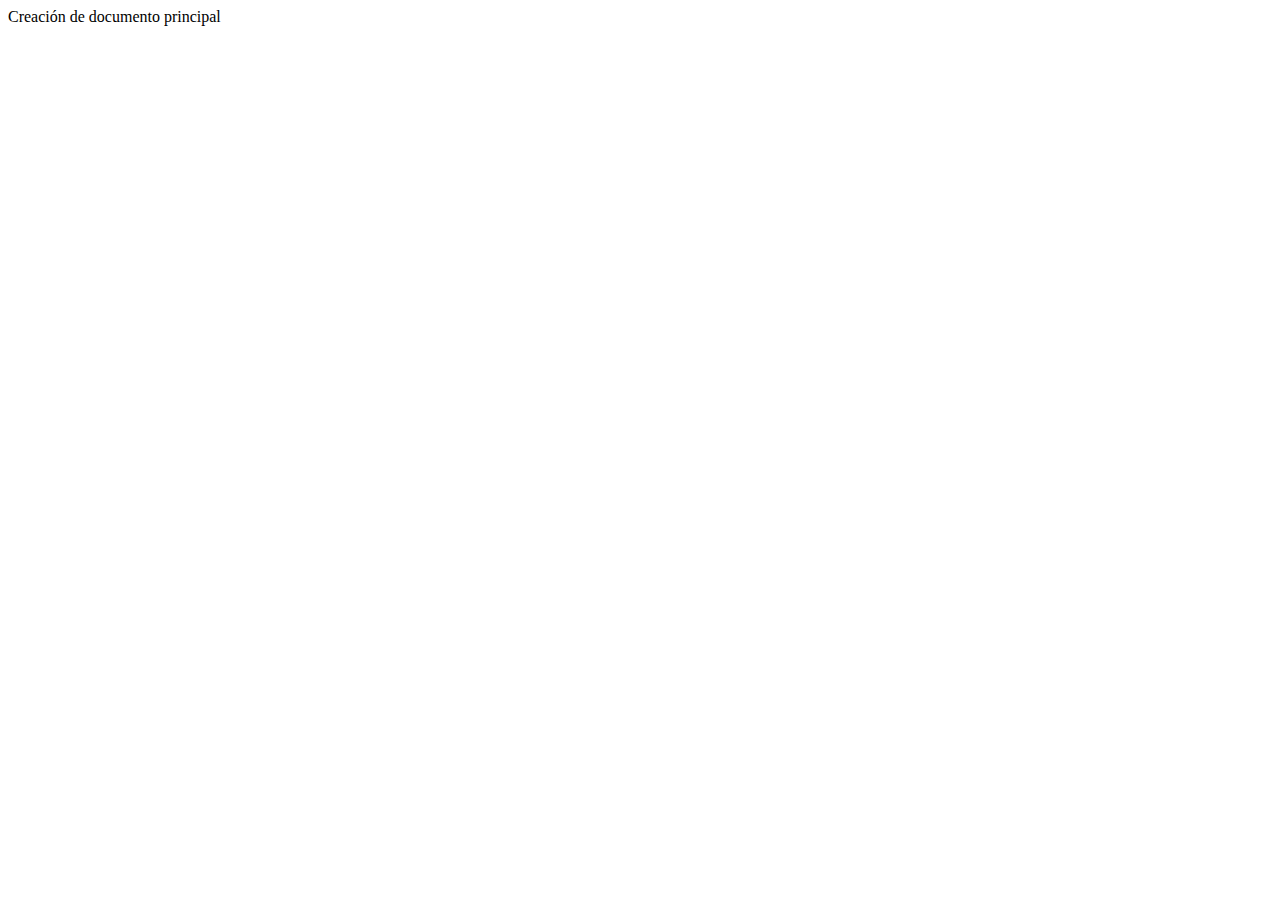
==== index.html @ 1a9f56d0 "Se crea los archivos y las primeras cosas necesarias para el proyecto" ====
<!DOCTYPE html>
<html lang="en">
<head>
    <meta charset="UTF-8">
    <meta http-equiv="X-UA-Compatible" content="IE=edge">
    <meta name="viewport" content="width=device-width, initial-scale=1.0">
    <title>Document</title>
</head>
<body>
    Creación de documento principal
    
</body>
</html>
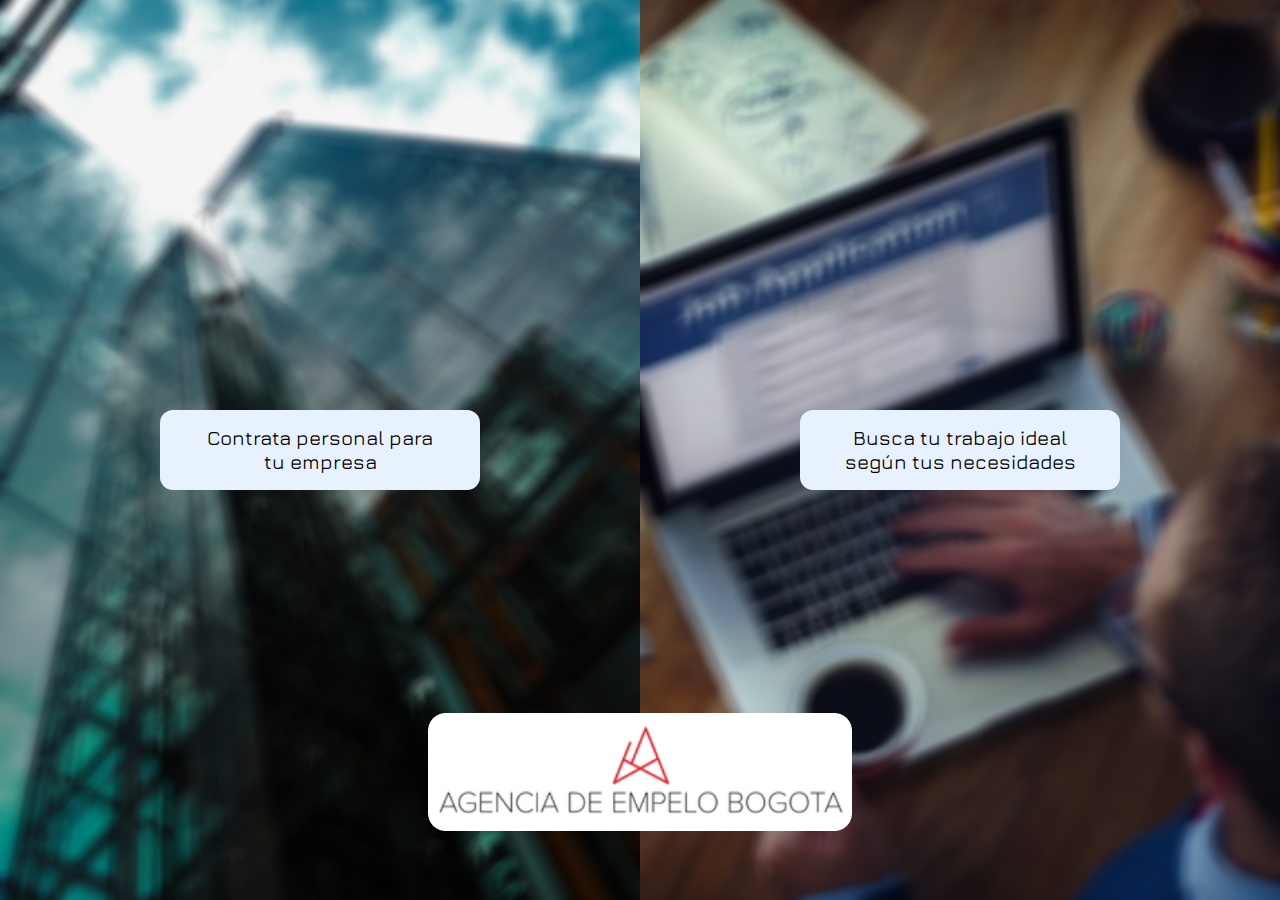
==== commit 385eca52: "Pagina introductoria base de datos" ====
--- a/index.html
+++ b/index.html
@@ -1,13 +1,47 @@
 <!DOCTYPE html>
 <html lang="en">
-<head>
-    <meta charset="UTF-8">
-    <meta http-equiv="X-UA-Compatible" content="IE=edge">
-    <meta name="viewport" content="width=device-width, initial-scale=1.0">
-    <title>Document</title>
-</head>
-<body>
-    Creación de documento principal
-    
-</body>
-</html>+  <head>
+    <meta charset="UTF-8" />
+    <meta http-equiv="X-UA-Compatible" content="IE=edge" />
+    <meta name="viewport" content="width=device-width, initial-scale=1.0" />
+    <link rel="preconnect" href="https://fonts.googleapis.com" />
+    <link rel="preconnect" href="https://fonts.gstatic.com" crossorigin />
+    <link
+      href="https://fonts.googleapis.com/css2?family=Jura:wght@500&display=swap"
+      rel="stylesheet"
+    />
+    <link rel="stylesheet" href="./css/styles.css" />
+    <title>Agencia de empleo Bogotá</title>
+  </head>
+  <body>
+    <div class="container">
+      <div class="img-container">
+        <div class="text-introduction">
+          <button>Contrata personal para tu empresa</button>
+        </div>
+        <a href="">
+          <img src="./img/empresa_2.jpg" alt="imagen-empresa" class="img-izq" />
+        </a>
+      </div>
+      <div class="img-container">
+        <div class="text-introduction">
+          <button>Busca tu trabajo ideal según tus necesidades</button>
+        </div>
+        <a href="">
+          <img
+            src="./img/personas_2.jpg"
+            alt="imagen-persona"
+            class="img-der"
+          />
+        </a>
+      </div>
+      <div class="imagen-empresa">
+        <img
+          src="./img/titulo.png"
+          alt="imagen-empresa_logo"
+          class="imagen-empresa"
+        />
+      </div>
+    </div>
+  </body>
+</html>
--- a/css/styles.css
+++ b/css/styles.css
@@ -0,0 +1,68 @@
+* {
+  margin: 0;
+  padding: 0;
+  box-sizing: border-box;
+  font-family: 'Jura', sans-serif;
+}
+
+.container {
+  display: flex;
+  justify-content: center; /* Añade esta línea */
+  align-items: center; /* Añade esta línea */
+  width: 100vw;
+  height: 100vh;
+  cursor: pointer;
+}
+
+.img-container {
+  position: relative;
+  width: 50%;
+  height: 100vh;
+  overflow: hidden;
+}
+
+.img-container img {
+  width: 100%;
+  height: 100vh;
+  object-fit: cover;
+  object-position: center;
+}
+
+.img-container:nth-child(1) img {
+  object-position: left;
+}
+
+.img-container:nth-child(2) img {
+  object-position: right;
+}
+
+.text-introduction {
+  position: absolute;
+  top: 50%;
+  left: 50%;
+  transform: translate(-50%, -50%); /* Añade estas líneas */
+}
+
+.text-introduction button {
+  margin: auto;
+  padding: 16px 43px;
+  cursor: pointer;
+  border-radius: 13px;
+  background: #e8f2ff;
+  border: none;
+  font-style: normal;
+  font-weight: 500;
+  font-size: 20px;
+  line-height: 24px;
+}
+
+.text-introduction button:hover {
+  background: #b7d6ff;
+}
+
+.imagen-empresa {
+  position: absolute;
+  width: 424px;
+  height: 118px;
+  top: 70%;
+}
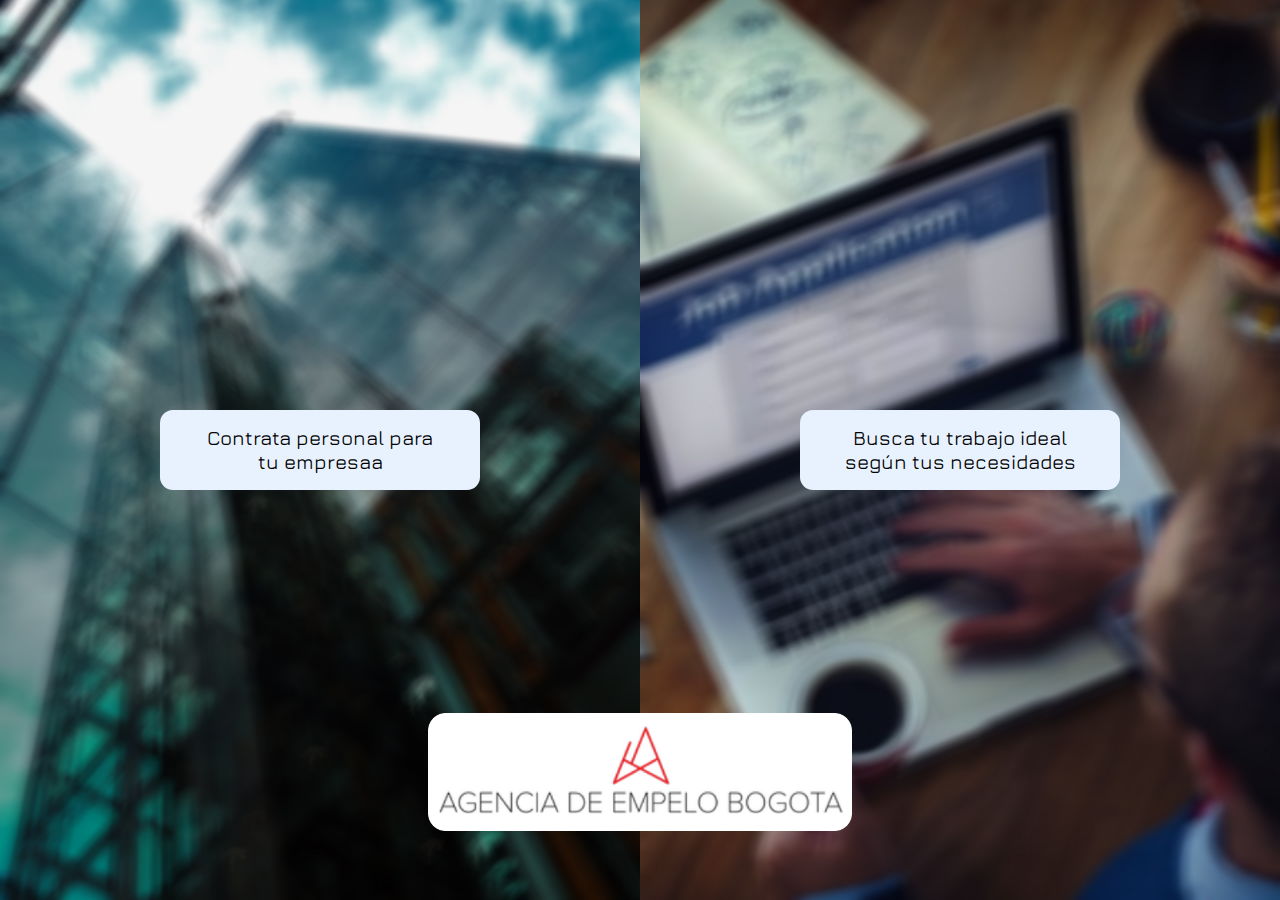
==== commit b68415be: "conexion php" ====
--- a/index.html
+++ b/index.html
@@ -17,7 +17,9 @@
     <div class="container">
       <div class="img-container">
         <div class="text-introduction">
-          <button>Contrata personal para tu empresa</button>
+          <a href="./pagina-principa-empresas.html"
+            ><button>Contrata personal para tu empresaa</button></a
+          >
         </div>
         <a href="">
           <img src="./img/empresa_2.jpg" alt="imagen-empresa" class="img-izq" />
@@ -25,7 +27,9 @@
       </div>
       <div class="img-container">
         <div class="text-introduction">
-          <button>Busca tu trabajo ideal según tus necesidades</button>
+          <a href="./pagina-principa-empresas.html">
+            <button>Busca tu trabajo ideal según tus necesidades</button>
+          </a>
         </div>
         <a href="">
           <img
--- a/css/styles.css
+++ b/css/styles.css
@@ -14,6 +14,10 @@
   cursor: pointer;
 }
 
+a {
+  text-decoration: none;
+}
+
 .img-container {
   position: relative;
   width: 50%;
@@ -66,3 +70,278 @@
   height: 118px;
   top: 70%;
 }
+
+/* PRIMERA PAGINA  */
+.container-logo {
+  width: 100%;
+  height: 141px;
+  background-color: white;
+}
+
+.fondo-logo {
+  width: 385px;
+  height: 111px;
+  background: #f0eeee;
+  border-radius: 8px;
+  margin: auto;
+}
+
+.imagen-logo {
+  width: 266px;
+  height: 74px;
+  margin: auto;
+  margin-top: 18px;
+}
+
+.first-form {
+  height: 100%;
+  width: 100%;
+  background-image: url(/img/img-incio.png);
+  background-repeat: no-repeat;
+  background-size: cover;
+  display: flex;
+  align-items: center;
+  justify-content: center;
+}
+
+.form {
+  display: flex;
+  flex-direction: column;
+  gap: 10px;
+  padding-left: 2em;
+  padding-right: 2em;
+  padding-bottom: 0.4em;
+  background-color: #171717;
+  /* background: rgba(165, 163, 163, 0.85); */
+  border-radius: 25px;
+  transition: 0.4s ease-in-out;
+  margin-top: 200px;
+  margin-bottom: 250px;
+  cursor: pointer;
+  width: 410px;
+}
+
+.form:hover {
+  transform: scale(1.05);
+  border: 1px solid black;
+}
+
+#heading {
+  text-align: center;
+  margin: 2em;
+  color: rgb(255, 255, 255);
+  font-size: 1.5em;
+}
+
+.field {
+  display: flex;
+  align-items: center;
+  justify-content: center;
+  gap: 0.5em;
+  border-radius: 25px;
+  padding: 0.6em;
+  border: none;
+  outline: none;
+  color: white;
+  background-color: #171717;
+  box-shadow: inset 2px 5px 10px rgb(5, 5, 5);
+}
+
+.input-icon {
+  height: 1.3em;
+  width: 1.3em;
+  fill: white;
+}
+
+.input-field {
+  background: none;
+  border: none;
+  outline: none;
+  width: 100%;
+  color: #d3d3d3;
+}
+
+.form .btn {
+  display: flex;
+  justify-content: center;
+  flex-direction: row;
+  margin-top: 2.5em;
+  margin-bottom: 20px;
+}
+
+.button1 {
+  padding: 0.5em;
+  padding-left: 1.1em;
+  padding-right: 1.1em;
+  border-radius: 5px;
+  margin-right: 0.5em;
+  border: none;
+  outline: none;
+  transition: 0.4s ease-in-out;
+  background-color: #252525;
+  color: white;
+  cursor: pointer;
+  font-size: 15px;
+}
+
+.button1:hover {
+  background-color: black;
+  color: white;
+}
+
+.button2 {
+  padding: 0.5em;
+  padding-left: 2.3em;
+  padding-right: 2.3em;
+  border-radius: 5px;
+  border: none;
+  outline: none;
+  transition: 0.4s ease-in-out;
+  background-color: #252525;
+  color: white;
+  cursor: pointer;
+  font-size: 15px;
+}
+
+.button2:hover {
+  background-color: black;
+  color: white;
+}
+
+.button3 {
+  margin-bottom: 3em;
+  margin-top: 10px;
+  padding: 0.5em;
+  border-radius: 5px;
+  border: none;
+  outline: none;
+  transition: 0.4s ease-in-out;
+  background-color: #252525;
+  color: white;
+}
+
+.button3:hover {
+  background-color: red;
+  color: white;
+}
+
+.form1 {
+  display: flex;
+  flex-direction: column;
+  gap: 10px;
+  padding-left: 2em;
+  padding-right: 2em;
+  padding-bottom: 0.4em;
+  background-color: #171717;
+  /* background: rgba(165, 163, 163, 0.85); */
+  border-radius: 25px;
+  transition: 0.4s ease-in-out;
+  margin-top: 35px;
+  margin-bottom: 110px;
+  cursor: pointer;
+  width: 410px;
+}
+
+.form1:hover {
+  transform: scale(1.05);
+  border: 1px solid black;
+}
+
+#heading {
+  text-align: center;
+  margin: 2em;
+  color: rgb(255, 255, 255);
+  font-size: 1.5em;
+}
+
+.field {
+  display: flex;
+  align-items: center;
+  justify-content: center;
+  gap: 0.5em;
+  border-radius: 25px;
+  padding: 0.6em;
+  border: none;
+  outline: none;
+  color: white;
+  background-color: #171717;
+  box-shadow: inset 2px 5px 10px rgb(5, 5, 5);
+}
+
+.input-icon {
+  height: 1.3em;
+  width: 1.3em;
+  fill: white;
+}
+
+.input-field {
+  background: none;
+  border: none;
+  outline: none;
+  width: 100%;
+  color: #d3d3d3;
+}
+
+.form1 .btn {
+  display: flex;
+  justify-content: center;
+  flex-direction: row;
+  margin-top: 2.5em;
+  margin-bottom: 20px;
+}
+
+.button1 {
+  padding: 0.5em;
+  padding-left: 1.1em;
+  padding-right: 1.1em;
+  border-radius: 5px;
+  margin-right: 0.5em;
+  border: none;
+  outline: none;
+  transition: 0.4s ease-in-out;
+  background-color: #252525;
+  color: white;
+  cursor: pointer;
+  font-size: 15px;
+}
+
+.button1:hover {
+  background-color: black;
+  color: white;
+}
+
+.button2 {
+  padding: 0.5em;
+  padding-left: 2.3em;
+  padding-right: 2.3em;
+  border-radius: 5px;
+  border: none;
+  outline: none;
+  transition: 0.4s ease-in-out;
+  background-color: #252525;
+  color: white;
+  cursor: pointer;
+  font-size: 15px;
+}
+
+.button2:hover {
+  background-color: black;
+  color: white;
+}
+
+.button3 {
+  margin-bottom: 3em;
+  margin-top: 10px;
+  padding: 0.5em;
+  border-radius: 5px;
+  border: none;
+  outline: none;
+  transition: 0.4s ease-in-out;
+  background-color: #252525;
+  color: white;
+}
+
+.button3:hover {
+  background-color: red;
+  color: white;
+}
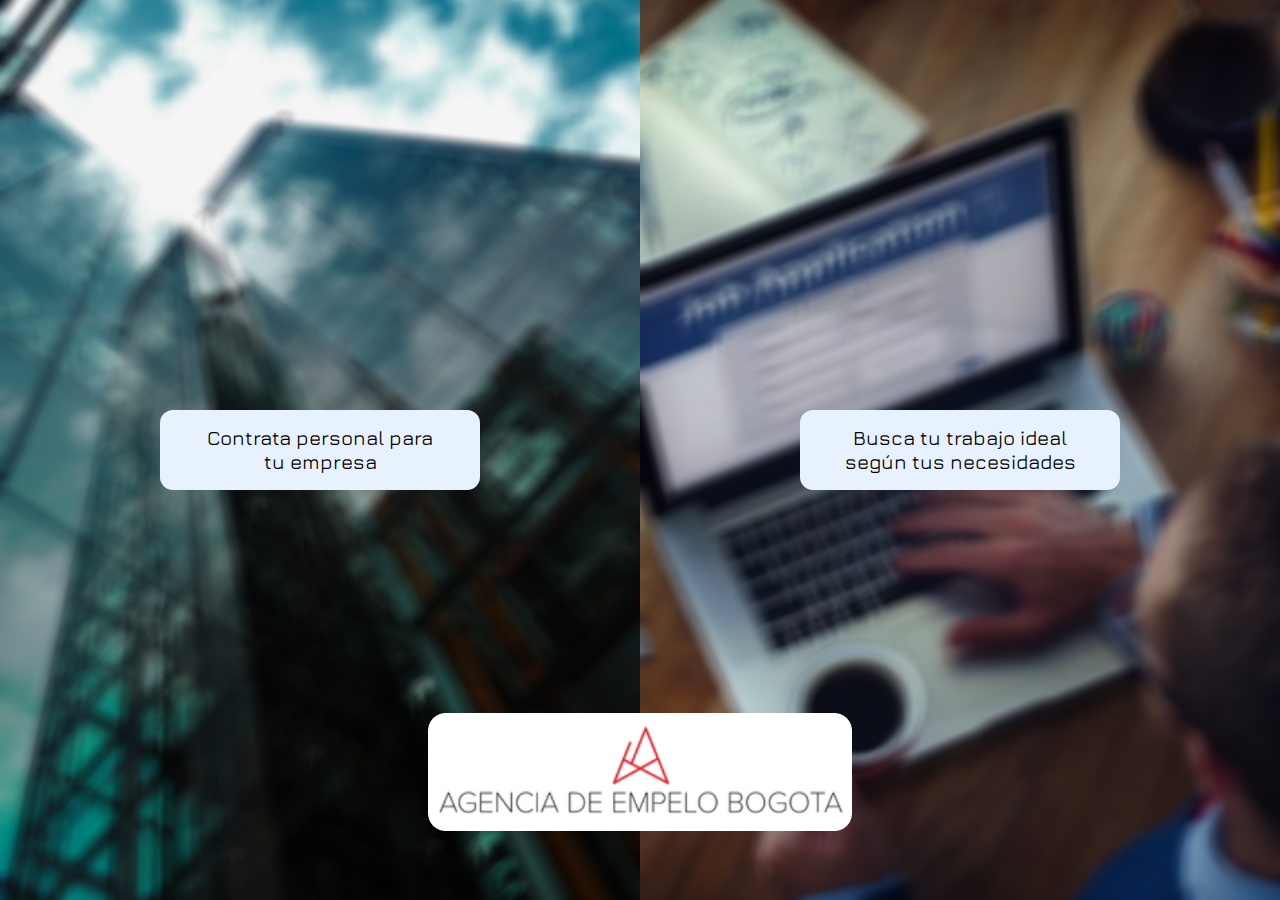
==== commit 92906d48: "1" ====
--- a/index.html
+++ b/index.html
@@ -18,7 +18,7 @@
       <div class="img-container">
         <div class="text-introduction">
           <a href="./pagina-principa-empresas.html"
-            ><button>Contrata personal para tu empresaa</button></a
+            ><button>Contrata personal para tu empresa</button></a
           >
         </div>
         <a href="">
